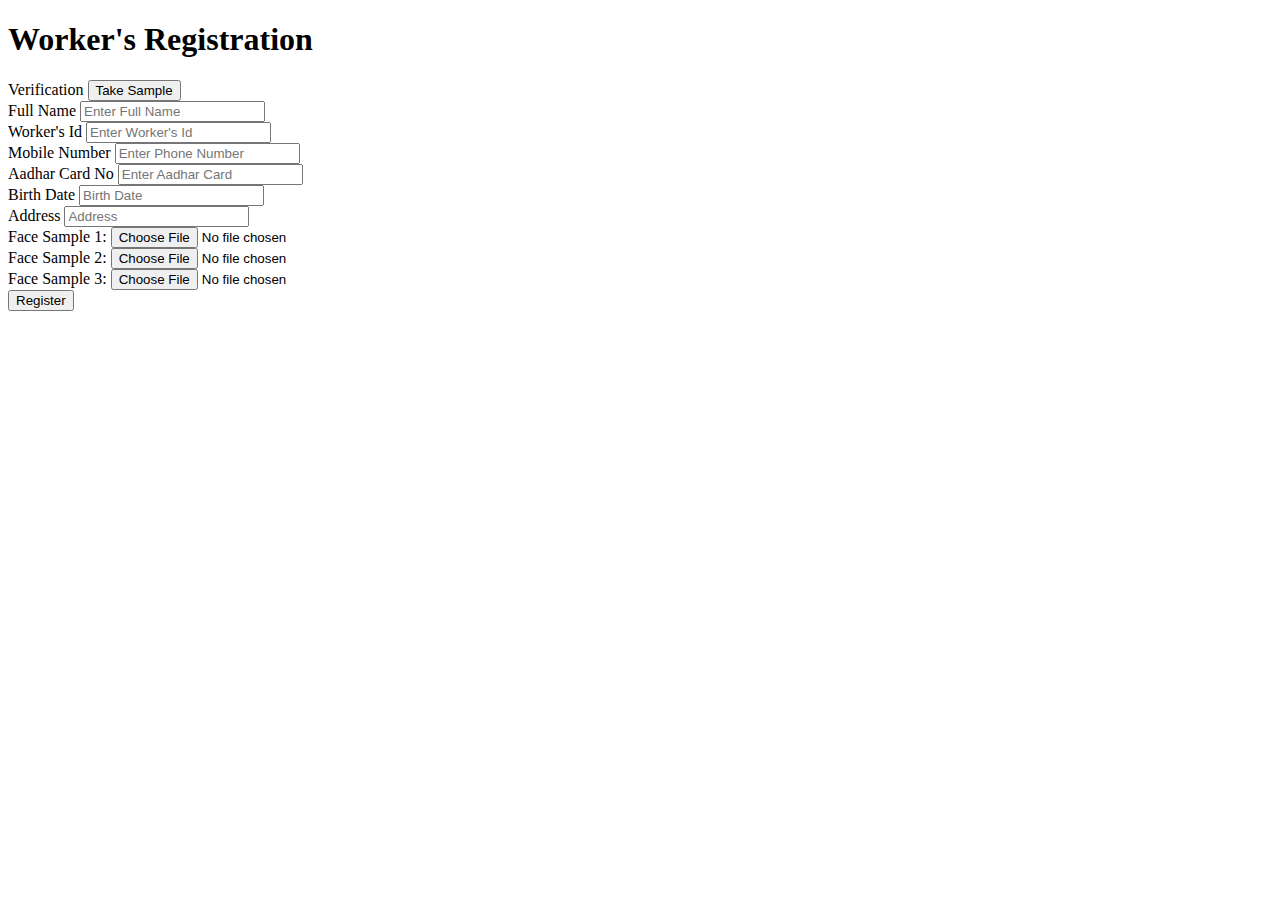
==== Shramik Portal/ShramikReg/index.html @ 0ab3b2ce "Setup Camera Permission Module" ====
<!DOCTYPE html>
<html>
  <head>
    <meta charset="utf-8" />
    <title>Worker's Registration Form</title>
    <meta name="viewport" content="width=device-width,
      initial-scale=1.0"/>
    <link rel="stylesheet" href="style.css" />
    
  </head>
  <body>
    <div class="container">
      <h1 class="form-title">Worker's Registration</h1>
      <form action="#" id = "form" >

        <div class="main-user-info">
          <div class="user-input-box">
            <label for = "Face Sample"> Verification </label>
            <button id="open-camera-btn" onclick="openCameraPopup()">Take Sample</button>
            </div>
          <div class="user-input-box">
            <label for="fullName">Full Name</label>
            <input type="text"
                    id="name"
                    name="name"
                    placeholder="Enter Full Name"/>
          </div>
          <div class="user-input-box">
            <label for="Worker's Id">Worker's Id</label>
            <input type="text"
                    id="w_id"
                    name="w_id"
                    placeholder="Enter Worker's Id"/>
          </div>
          <div class="user-input-box">
            <label for="mobileNumber">Mobile Number</label>
            <input type="text"
                    id="mobileNumber"
                    name="mobileNumber"
                    placeholder="Enter Phone Number" required/>
          </div>
          <div class="user-input-box">
            <label for="Aadhar Card">Aadhar Card No</label>
            <input type="text"
                    id="aadharNo"
                    name="aadharNo"
                    placeholder="Enter Aadhar Card"/>
          </div>
          <div class="user-input-box">
            <label for="Birth Date">Birth Date</label>
            <input type="text"
                    id="birth_date"
                    name="birth_date"
                    placeholder="Birth Date"/>
          </div>
          <div class="user-input-box">
            <label for="Address">Address</label>
            <input type="text"
                    id="address"
                    name="address"
                    placeholder="Address"/>
          </div>
          <div class="user-input-box">
        <label for="file1">Face Sample 1:</label>
        <input type="file" name="File1" id="file1">
        </div>
        <div class="user-input-box">
        <label for="file2">Face Sample 2:</label>
        <input type="file" name="File2" id="file2">
        </div>
        <div class="user-input-box">
        <label for="file3">Face Sample 3:</label>
        <input type="file" name="File3" id="file3">
        </div>
      
        <div class="form-submit-btn">
          <input type="submit" id="submit" value="Register" onclick="send()" >
         
        </div>
      </form> 
      
    </div>
    <script>
      function send() {
        document.getElementById("form").addEventListener("submit", async function(event) {
          event.preventDefault();
          const formData = new FormData(this);
          const response = await fetch("http://localhost:3000/api/worker/signup", {
              method: "POST",
              body: formData,
              success: function(response) {
                if (response.success) {
                    // If SMS sent successfully, show pop-up message
                    console.alert('SMS message sent successfully!');
                } else {
                    // Handle error scenario if needed
                    console.alert('Failed to send SMS message!');
                }
            }
          });
          const data = await response.json();
          console.log(data);
      });
    }
  </script> 
  </body>
  <script src="./Open Camera/cscript.js"></script>
</html>
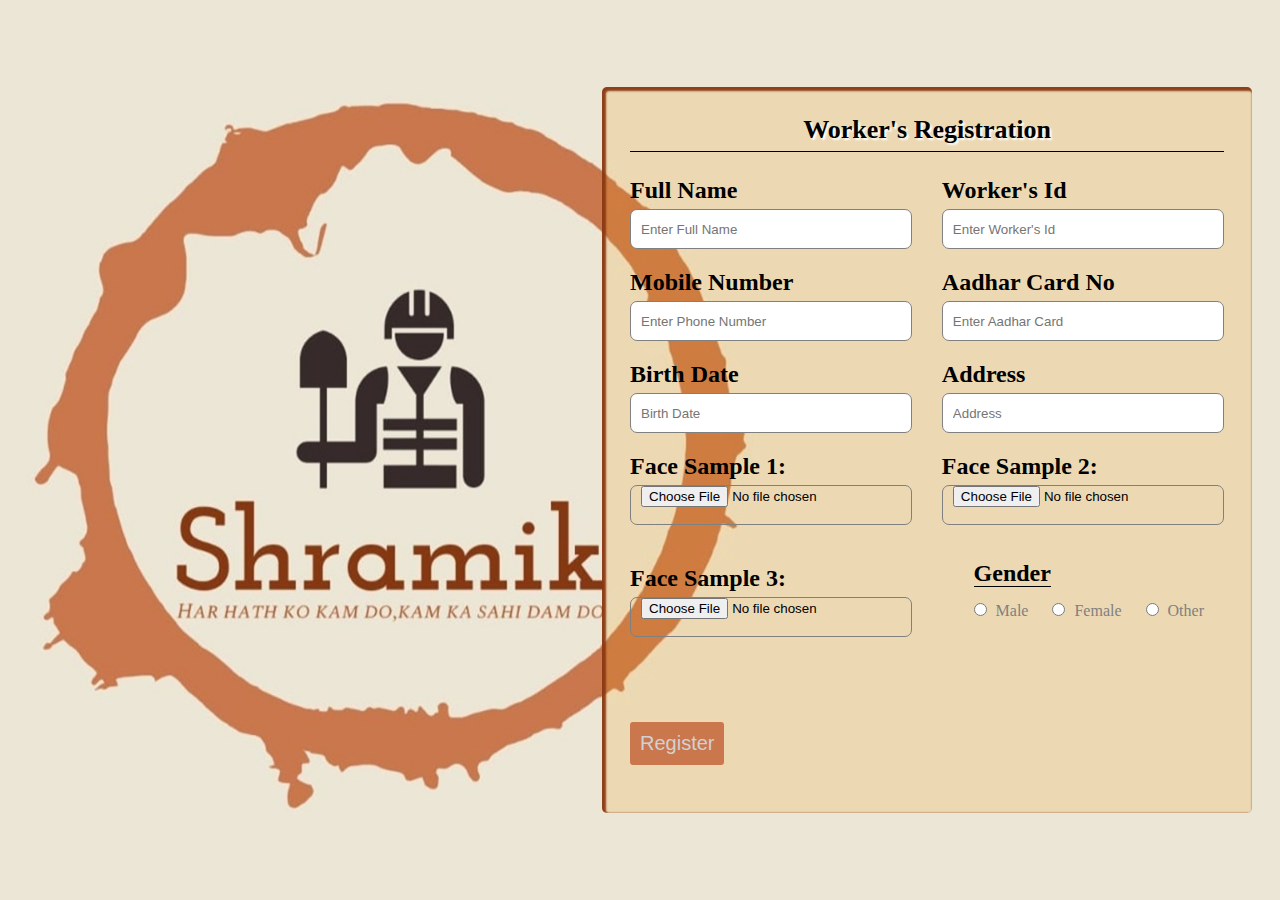
==== commit 23780055: "Updated Shramik And Contractor Portal" ====
--- a/Shramik Portal/ShramikReg/index.html
+++ b/Shramik Portal/ShramikReg/index.html
@@ -5,7 +5,7 @@
     <title>Worker's Registration Form</title>
     <meta name="viewport" content="width=device-width,
       initial-scale=1.0"/>
-    <link rel="stylesheet" href="style.css" />
+    <link rel="stylesheet" href="index.css" />
     
   </head>
   <body>
@@ -14,10 +14,7 @@
       <form action="#" id = "form" >
 
         <div class="main-user-info">
-          <div class="user-input-box">
-            <label for = "Face Sample"> Verification </label>
-            <button id="open-camera-btn" onclick="openCameraPopup()">Take Sample</button>
-            </div>
+          
           <div class="user-input-box">
             <label for="fullName">Full Name</label>
             <input type="text"
@@ -30,7 +27,7 @@
             <input type="text"
                     id="w_id"
                     name="w_id"
-                    placeholder="Enter Worker's Id"/>
+                    placeholder="Enter Worker's Id" />
           </div>
           <div class="user-input-box">
             <label for="mobileNumber">Mobile Number</label>
@@ -61,48 +58,60 @@
                     placeholder="Address"/>
           </div>
           <div class="user-input-box">
-        <label for="file1">Face Sample 1:</label>
-        <input type="file" name="File1" id="file1">
+            <label for="image">Face Sample 1:</label>  
+            <input type="file" id="imageInput1" name="File1">
+          </div>
+          <div class="user-input-box">
+          <label for="image">Face Sample 2:</label>  
+            <input type="file" id="imageInput2" name="File2">
+            <script>
+                
+            </script>
+            </div>
+            <div class="user-input-box">
+          <label for="image">Face Sample 3:</label>  
+            <input type="file" id="imageInput3" name="File3">
+            
         </div>
-        <div class="user-input-box">
-        <label for="file2">Face Sample 2:</label>
-        <input type="file" name="File2" id="file2">
+        <div class="gender-details-box">
+          <span class="gender-title">Gender</span>
+          <div class="gender-category">
+            <input type="radio" name="gender" id="male">
+            <label for="male">Male</label>
+            <input type="radio" name="gender" id="female">
+            <label for="female">Female</label>
+            <input type="radio" name="gender" id="other">
+            <label for="other">Other</label>
+          </div>
         </div>
-        <div class="user-input-box">
-        <label for="file3">Face Sample 3:</label>
-        <input type="file" name="File3" id="file3">
+
+        <div class="form-submit-btn">
+          <input type="submit" id="submit" value="Register" onclick="send()">
+         
         </div>
-      
-        <div class="form-submit-btn">
-          <input type="submit" id="submit" value="Register" onclick="send()" >
-         
         </div>
       </form> 
       
     </div>
-    <script>
-      function send() {
-        document.getElementById("form").addEventListener("submit", async function(event) {
-          event.preventDefault();
-          const formData = new FormData(this);
-          const response = await fetch("http://localhost:3000/api/worker/signup", {
-              method: "POST",
-              body: formData,
-              success: function(response) {
-                if (response.success) {
-                    // If SMS sent successfully, show pop-up message
-                    console.alert('SMS message sent successfully!');
-                } else {
-                    // Handle error scenario if needed
-                    console.alert('Failed to send SMS message!');
-                }
-            }
-          });
-          const data = await response.json();
-          console.log(data);
-      });
-    }
-  </script> 
-  </body>
-  <script src="./Open Camera/cscript.js"></script>
+    <div id="cameraPopup" class="hidden">
+      <video id="videoElement" autoplay></video><br>
+      <button id="captureBtn">Capture</button>
+  </div>
+    <div class="container1" id="popup">
+      <img src="./images/404-tick.png">
+      <h2>Thank You</h2>
+      <p>Welcome To Sharmik, Registration Successfully,
+        Your Credentials is Sent to Registed Mobile Number!!!</p>
+        <button type="button" onclick="closePopup()">OK</button>
+    </div>
+    <div class="container1" id="load">
+      <h2>Loading....</h2>
+      <h4>Please Wait for Registration!</h4>
+      
+    </div>
+   
+  
+</body>
+<script src="index.js"></script>
+
 </html>--- a/Shramik Portal/ShramikReg/index.css
+++ b/Shramik Portal/ShramikReg/index.css
@@ -0,0 +1,212 @@
+*{
+    padding: 0;
+    margin: 0;
+    box-sizing: border-box;
+    
+}
+
+body{
+    display: flex;
+    height: 100vh;
+    justify-content: right;
+    align-items: center;
+    background: url('./images/Back.jpeg');
+    background-size: cover;
+}
+.hidden {
+    display: none;
+}
+
+#cameraPopup {
+    position: fixed;
+    top: 50%;
+    left: 50%;
+    transform: translate(-50%, -50%);
+    background-color: white;
+    padding: 20px;
+    border: 2px solid #ccc;
+    z-index: 9999;
+}
+.container{
+    width: 100%;
+    max-width: 650px;
+    background: rgba(234, 154, 6, 0.166);
+    padding: 28px;
+    margin: 0 28px;
+    border-radius: 5px;
+    box-shadow: inset 2px 2px 2px 2px rgb(137, 56, 18, 0.953);
+}
+.container1{
+    width: 400px;
+    background:rgb(248, 248, 248) ;
+    border-radius: 6px;
+    position:absolute;
+    top: 0;
+    left: 50%;
+    transform: translate(-50%,-50%) scale(0.1);
+    text-align: center;
+    padding: 0 30px 30px;
+    color: #333;
+    visibility: hidden;
+    transition: transform 0.4s, top 0.4s;
+}
+.open-container1{
+    visibility: visible;
+    top: 50%;
+    transform: translate(-50%,-50%) scale(1);
+}
+.container1 img{
+    width: 100px;
+    margin-top: -50px;
+    border-radius: 50%;
+    box-shadow: 0 2px 5px rgba(0, 0, 0, 0.2);
+}
+.container1 h2{
+    font-size: 30px;
+    font-weight: 500;
+    margin: 30px 0 10px;
+}
+.container1 button{
+    width: 100%;
+    margin-top: 50px;
+    padding: 10px 0;
+    background:#6fd649;
+    color:#fff;
+    border: 0;
+    outline: none;
+    font-size: 18px;
+    border-radius: 4px;
+    cursor: pointer;
+    box-shadow: 0 5px 5px rgba(0, 0, 0, 0.2);
+}
+.form-title{
+    font-size: 26px;
+    font-weight: 600;
+    text-align: center;
+    padding-bottom: 6px;
+    color: black;
+    text-shadow: 2px 2px 2px white;
+    border-bottom: solid 1px black;
+}
+
+.main-user-info{
+    background-color: rgba(124, 124, 124, 0);
+    display: flex;
+    flex-wrap: wrap;
+    justify-content: space-between;
+    padding: 20px 0;
+}
+
+.user-input-box:nth-child(2n){
+    justify-content: end;
+}
+
+.user-input-box{
+    display: flex;
+    flex-wrap: wrap;
+    width: 50%;
+    padding-bottom: 15px;
+    
+}
+
+.user-input-box label{
+    width: 95%;
+    color: black;
+    font-size: 24px;
+    font-weight: 600;
+    margin: 5px 0;
+}
+
+.user-input-box input{
+    height: 40px;
+    width: 95%;
+    border-radius: 7px;
+    outline: none;
+    border: 1px solid grey;
+    padding: 0 10px;
+}
+
+.gender-title{
+    color:black;
+    font-size: 24px;
+    font-weight: 600;
+    border-bottom: 1px solid black;
+}
+
+.gender-category{
+    margin: 15px 0;
+    color: gray;
+}
+
+.gender-category label{
+    padding: 0 20px 0 5px;
+}
+
+.gender-category label,
+.gender-category input,
+.form-submit-btn input{
+    cursor: pointer;
+}
+input[type="file"] {
+    margin-bottom: 20px;
+}
+
+button {
+    padding: 10px 20px;
+    background-color: #007bff;
+    color: #fff;
+    border: none;
+    cursor: pointer;
+}
+
+.form-submit-btn{
+    margin-top: 40px;
+}
+
+.form-submit-btn input{
+    display: block;
+    width: 100%;
+    margin-top: 10px;
+    font-size: 20px;
+    padding: 10px 10px 10px 10px;
+    border:none;
+    border-radius: 3px;
+    color: rgb(209, 209, 209);
+    background: rgb(202, 119, 77);
+}
+
+.form-submit-btn input:hover{
+    background: rgba(137, 56, 18, 0.953);
+    color: rgb(255, 255, 255);
+}
+
+@media(max-width: 600px){
+    .container{
+        min-width: 280px;
+    }
+
+    .user-input-box{
+        background-color: rgba(124, 124, 124, 0);
+        margin-bottom: 12px;
+        width: 100%;
+    }
+
+    .user-input-box:nth-child(2n){
+        justify-content: space-between;
+    }
+
+    .gender-category{
+        display: flex;
+        justify-content: space-between;
+        width: 100%;
+    }
+
+    .main-user-info{
+        max-height: 380px;
+        overflow: auto;
+    }
+
+    .main-user-info::-webkit-scrollbar{
+        width: 0;
+    }
+}
